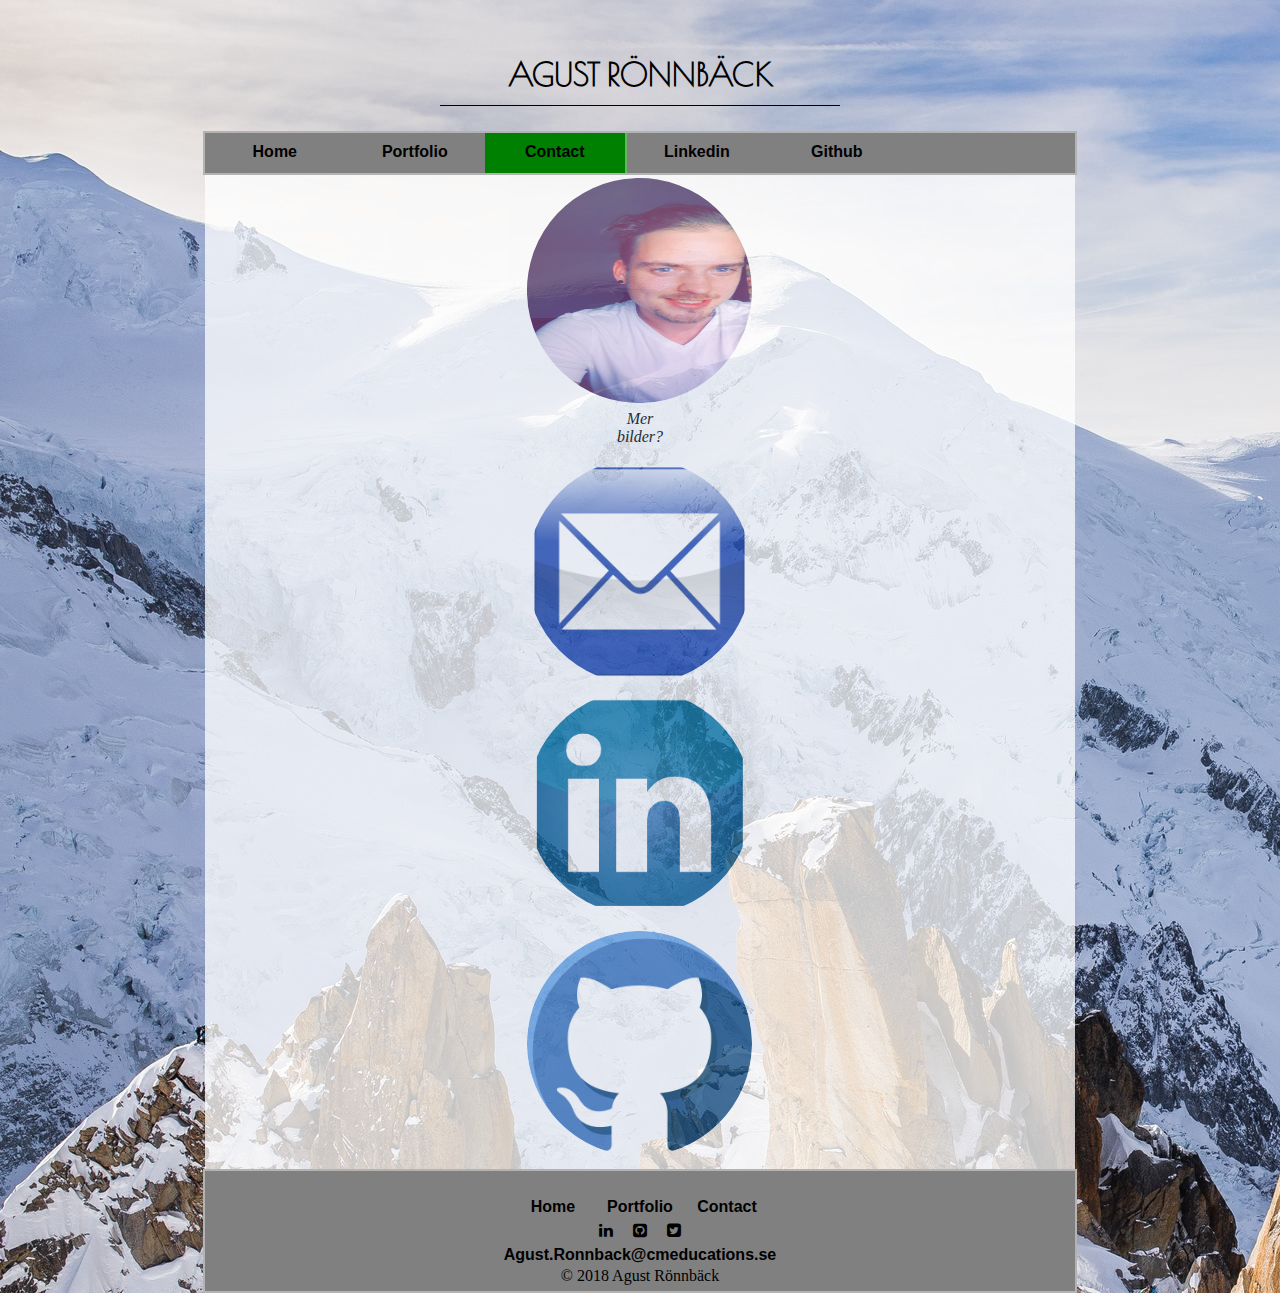
==== contact.html @ 6e4edcbc "First commit." ====
<!DOCTYPE html>
<html>

<head>

    <title>Agusts hemsida</title>
    <meta charset="utf-8">
    <link href="https://fonts.googleapis.com/css?family=Poiret+One&display=swap" rel="stylesheet">
    <link rel="stylesheet" type="text/css" href="style.css">
    <link rel="stylesheet" href="https://cdnjs.cloudflare.com/ajax/libs/font-awesome/4.7.0/css/font-awesome.min.css">
</head>

<body>
    <div class="header">
        <div class="header-line">
            <h1 class="header-title">AGUST RÖNNBÄCK</h1>
        </div>

    </div>
    <div class="navbar">

        <div class="navlinks">
            <a href="index.html">Home</a>
            <a href="portfolio.html">Portfolio</a>
            <a href="contact.html" class="divider divider active">Contact</a>
            <a href="https://www.linkedin.com/in/agust-r%C3%B6nnb%C3%A4ck-869113196/" target="_blank">Linkedin</a>
            <a href="https://github.com/atosyao" target="_blank">Github</a>
        </div>

    </div>


    <div class="container">
        <div class="side-container">
            <div class="avatar-container">
                <img src="Avatar.jpg" class="avatar-img">
            </div>
            <div class="bio-container">
                <p>Mer bilder? </p>
            </div>
        </div>


        <div class="content-container">
                <img src="email.png" class="email-img">
                <img src="github.png" class="github-img">
                <img src="linkedin.png" class="linkedin-img">
           
        </div>
    </div>

    </div>
</body>
<footer>
    <a href="index.html" class="footer-index">Home</a>
    <a href="portfolio.html" class="footer-portfolio">Portfolio</a>
    <a href="contact.html" class="footer-contact">Contact</a>
    <a href="" class="footer-twitter"><i class="fa fa-twitter-square"></i>
        <a href="https://www.linkedin.com/in/agust-r%C3%B6nnb%C3%A4ck-869113196/" class="footer-linkedin"
            target="_blank">
            <i class="fa fa-linkedin"></i>
            <a href="https://github.com/atosyao" class="footer-github" target="_blank">
            <i class="fa fa-github-square"></i>
                <a href="mailto:agust.ronnback@cmeducations.se" class="footer-email"
                    target="_blank">Agust.Ronnback@cmeducations.se</a>
                <span class="footer-copyright">© 2018 Agust Rönnbäck</span>

                </span>
</footer>

</html>
---- style.css ----
/* Colors 
#857DB1
#3B3176
#211858
*/

* {
  margin: 0;
  padding: 0;
}

.header {
  margin: 55px auto 0;
}

h1.header-title {
  font-family: "Poiret One", cursive;
  text-align: center;
}

.header-line {
  padding: 0 0 12px;
  width: 400px;
  margin: 0 auto 25px auto;
  border-bottom: 1px solid black;
}

.navbar {
  display: flex;
  justify-content: start;
  flex-flow: row wrap;
  flex-shrink: 2;
  border: 2px solid rgba(255, 255, 255, 0.4);
  background-color: gray;
  width: 68%;
  margin: auto;
}

.navlinks a {
  flex-basis: 400px;
  color: black;
  font-weight: bolder;
  font-family: Verdana, Geneva, Tahoma, sans-serif;
  font-size: 16px;
  width: 140px;
  height: 20px;
  float: left;
  text-decoration: none;
  margin: auto;
  display: block;
  text-align: center;
  padding: 10px 0;
}

a.navtext:hover {
  background-color: blanchedalmond;
}

.bio-container {
  text-align: center;
  margin: auto;
  width: 22%;
  font-style: italic;
}

.avatar-img {
  border: 3px solid rgba(255, 255, 255);
  border-radius: 50%;
  width: 25vh;
  height: 25vh;
}

.avatar-container {
  transform: rotate(-2deg);
  left: 10px;
  margin: auto;
}

/* FLEXXXXXXXXXXXXXXXXXXARRRRRRRRRR */

body {
  background-color: 3B3176;
  background-image: url("cool-background.png")
 }

a.divider {
  border-right: 2px solid rgba(255, 255, 255, 0.4);
}

a.active {
  background-color: green;
}

.container {
  display: flex;
  flex-flow: row wrap;
  justify-content: space-around;
  margin: auto;
  width: 68%;
  background-color:white;
  opacity: 0.75;
}

.content-container {
  min-height: 43em;
  display: grid;
  grid-template-columns: 1fr 1fr 1fr;
  grid-template-rows: 1fr 1fr 1fr;
  width: 74%;
}

.text1 {
  color: black;
  margin: 25px 10px;
  grid-column-start: 1;
  grid-column-end: 2;
  grid-row-start: 1;
  grid-row-end: 4;
  justify-self: stretch;
}

.text2 {
  color: black;
  margin: 25px 10px;
  grid-column-start: 2;
  grid-column-end: 3;
  grid-row-start: 1;
  grid-row-end: 4;
  justify-self: stretch;
}

.text3 {
  color: black;
  margin: 25px 10px;
  grid-column-start: 3;
  grid-column-end: 4;
  grid-row-start: 1;
  grid-row-end: 4;
  justify-self: stretch;
}

.email-img {
  border: 3px solid rgba(255, 255, 255);
  border-radius: 50%;
  width: 25vh;
  height: 25vh;
  grid-area: 1 / 2 / 3 / 3;
  margin-top: 10px;
  justify-self: center;
}

.github-img {
  border: 3px solid rgba(255, 255, 255);
  border-radius: 50%;
  width: 25vh;
  height: 25vh;
  grid-area: 3 / 2 / 3 / 2;
  justify-self: center;
}

.linkedin-img {
  border: 3px solid rgba(255, 255, 255);
  border-radius: 50%;
  width: 25vh;
  height: 25vh;
  grid-area: 2 / 2 / 3 / 2;
  margin-bottom: 10px;
  justify-self: center;
}

.footer-container {
  min-height: 10vh;
}

footer {
  display: grid;
  grid-template-columns: 1fr 10% 10% 10% 1fr;
  grid-template-rows: 1fr 1fr 1fr 1fr 1fr;
  border: 2px solid rgba(255, 255, 255, 0.4);
  width: 68%;
  min-height: 50px;
  background-color: gray;
  margin: auto;
}

footer a {
  text-decoration: none;
  color: black;
  font-weight: bolder;
  font-family: Verdana, Geneva, Tahoma, sans-serif;
  margin: 3px;
}

.footer-index {
  grid-area: 2 / 2 / 2 / 3;
  justify-self: center;
}

.footer-portfolio {
  grid-area: 2 / 3 / 2 / 3;
  justify-self: center;
}

.footer-contact {
  grid-area: 2 / 4 / 2 / 5;
  justify-self: center;
}

.footer-linkedin {
  grid-area: 3 / 3 / 3 / 3;
  justify-self: start;
}

.footer-github {
  grid-area: 3 / 3 / 3 / 3;
  justify-self: center;
}

.footer-twitter {
  grid-area: 3 / 3 / 3 / 4;
  justify-self: end;
}

.footer-copyright {
  grid-area: 5 / 2 / 5 / 5;
  justify-self: center;
}

.footer-email {
  grid-area: 4 / 2 / 4 / 5;
  justify-self: center;
}
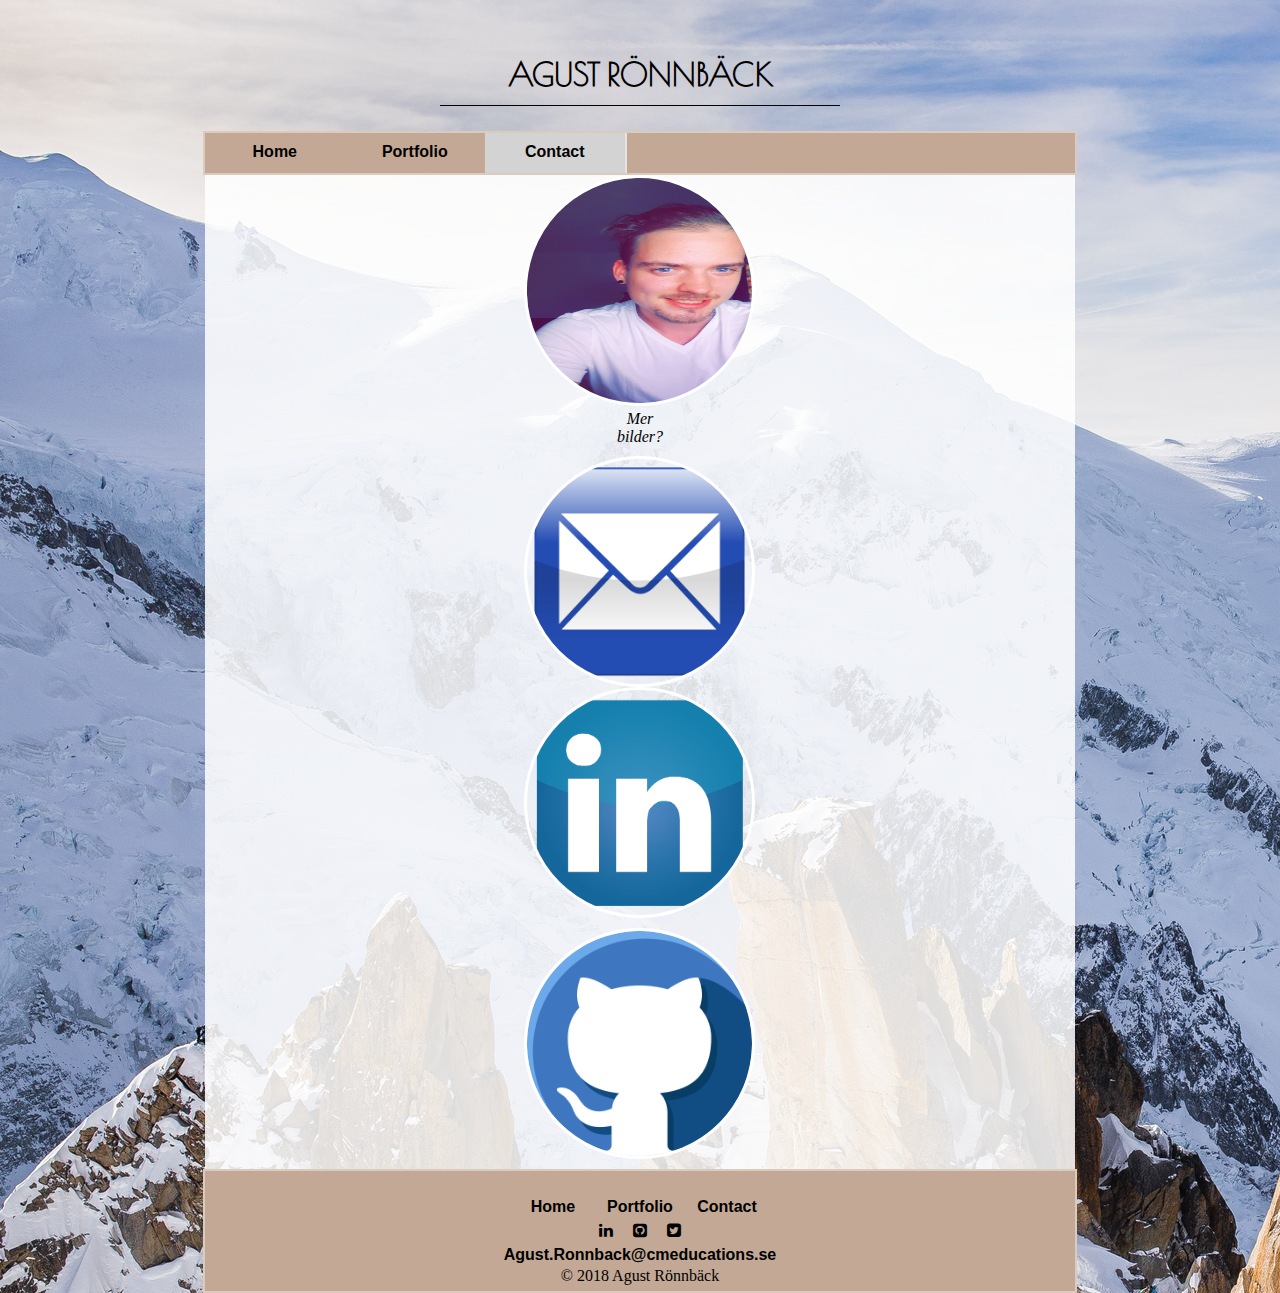
==== commit 4d416d47: "progress" ====
--- a/contact.html
+++ b/contact.html
@@ -23,8 +23,8 @@
             <a href="index.html">Home</a>
             <a href="portfolio.html">Portfolio</a>
             <a href="contact.html" class="divider divider active">Contact</a>
-            <a href="https://www.linkedin.com/in/agust-r%C3%B6nnb%C3%A4ck-869113196/" target="_blank">Linkedin</a>
-            <a href="https://github.com/atosyao" target="_blank">Github</a>
+            <!-- <a href="https://www.linkedin.com/in/agust-r%C3%B6nnb%C3%A4ck-869113196/" target="_blank">Linkedin</a>
+            <a href="https://github.com/atosyao" target="_blank">Github</a> -->
         </div>
 
     </div>
--- a/style.css
+++ b/style.css
@@ -31,7 +31,7 @@
   flex-flow: row wrap;
   flex-shrink: 2;
   border: 2px solid rgba(255, 255, 255, 0.4);
-  background-color: gray;
+  background-color: #C3A995;
   width: 68%;
   margin: auto;
 }
@@ -76,10 +76,10 @@
   margin: auto;
 }
 
-/* FLEXXXXXXXXXXXXXXXXXXARRRRRRRRRR */
+/* FLEXXXXXXXXXXXXXXXXXARRRRRRRRRR */
 
 body {
-  background-color: 3B3176;
+  background-color: #3B3176;
   background-image: url("cool-background.png")
  }
 
@@ -88,7 +88,7 @@
 }
 
 a.active {
-  background-color: green;
+  background-color: lightgray;
 }
 
 .container {
@@ -97,8 +97,7 @@
   justify-content: space-around;
   margin: auto;
   width: 68%;
-  background-color:white;
-  opacity: 0.75;
+  background-color: rgba(255, 255, 255, 0.85)
 }
 
 .content-container {
@@ -179,7 +178,7 @@
   border: 2px solid rgba(255, 255, 255, 0.4);
   width: 68%;
   min-height: 50px;
-  background-color: gray;
+  background-color: #C3A995;
   margin: auto;
 }
 
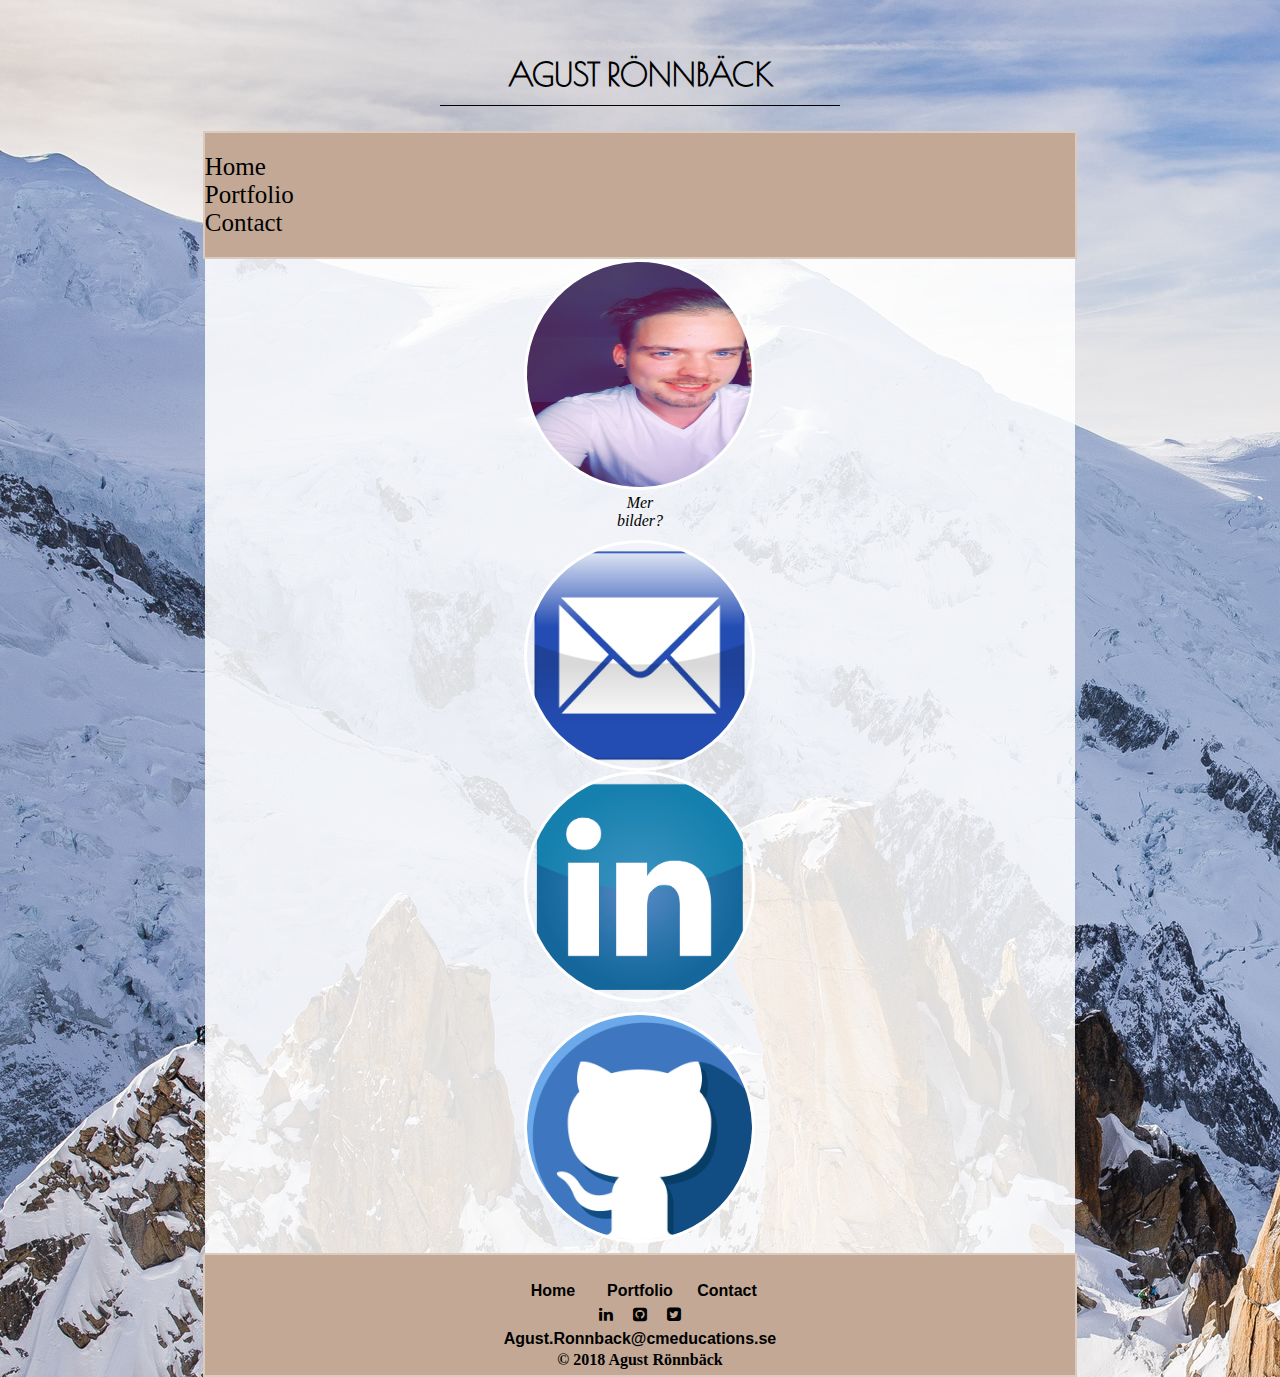
==== commit e50704fe: "grid-navbar" ====
--- a/contact.html
+++ b/contact.html
@@ -42,10 +42,10 @@
 
 
         <div class="content-container">
-                <img src="email.png" class="email-img">
-                <img src="github.png" class="github-img">
-                <img src="linkedin.png" class="linkedin-img">
-           
+            <img src="email.png" class="email-img">
+            <img src="github.png" class="github-img">
+            <img src="linkedin.png" class="linkedin-img">
+
         </div>
     </div>
 
@@ -60,12 +60,10 @@
             target="_blank">
             <i class="fa fa-linkedin"></i>
             <a href="https://github.com/atosyao" class="footer-github" target="_blank">
-            <i class="fa fa-github-square"></i>
+                <i class="fa fa-github-square"></i>
                 <a href="mailto:agust.ronnback@cmeducations.se" class="footer-email"
                     target="_blank">Agust.Ronnback@cmeducations.se</a>
-                <span class="footer-copyright">© 2018 Agust Rönnbäck</span>
-
-                </span>
+                <span class="footer-copyright" style="font-weight: bolder;">© 2018 Agust Rönnbäck</span>
 </footer>
 
 </html>--- a/style.css
+++ b/style.css
@@ -26,34 +26,25 @@
 }
 
 .navbar {
-  display: flex;
-  justify-content: start;
-  flex-flow: row wrap;
-  flex-shrink: 2;
+  display: grid;
+  grid-template-columns: 10% 10% 10% 1fr;
   border: 2px solid rgba(255, 255, 255, 0.4);
   background-color: #C3A995;
   width: 68%;
   margin: auto;
-}
-
-.navlinks a {
-  flex-basis: 400px;
-  color: black;
-  font-weight: bolder;
-  font-family: Verdana, Geneva, Tahoma, sans-serif;
-  font-size: 16px;
-  width: 140px;
-  height: 20px;
-  float: left;
+  padding: 20px 0;
+}
+
+.navbar a{
   text-decoration: none;
-  margin: auto;
-  display: block;
-  text-align: center;
-  padding: 10px 0;
-}
-
-a.navtext:hover {
-  background-color: blanchedalmond;
+  font-size: 25px;
+  color: black;
+  justify-self: center;
+  
+}
+
+.navbar a:hover {
+  color: blanchedalmond;
 }
 
 .bio-container {
@@ -62,6 +53,7 @@
   width: 22%;
   font-style: italic;
 }
+
 
 .avatar-img {
   border: 3px solid rgba(255, 255, 255);
@@ -83,13 +75,14 @@
   background-image: url("cool-background.png")
  }
 
-a.divider {
+/* a.divider {
   border-right: 2px solid rgba(255, 255, 255, 0.4);
 }
 
 a.active {
   background-color: lightgray;
-}
+  
+} */
 
 .container {
   display: flex;
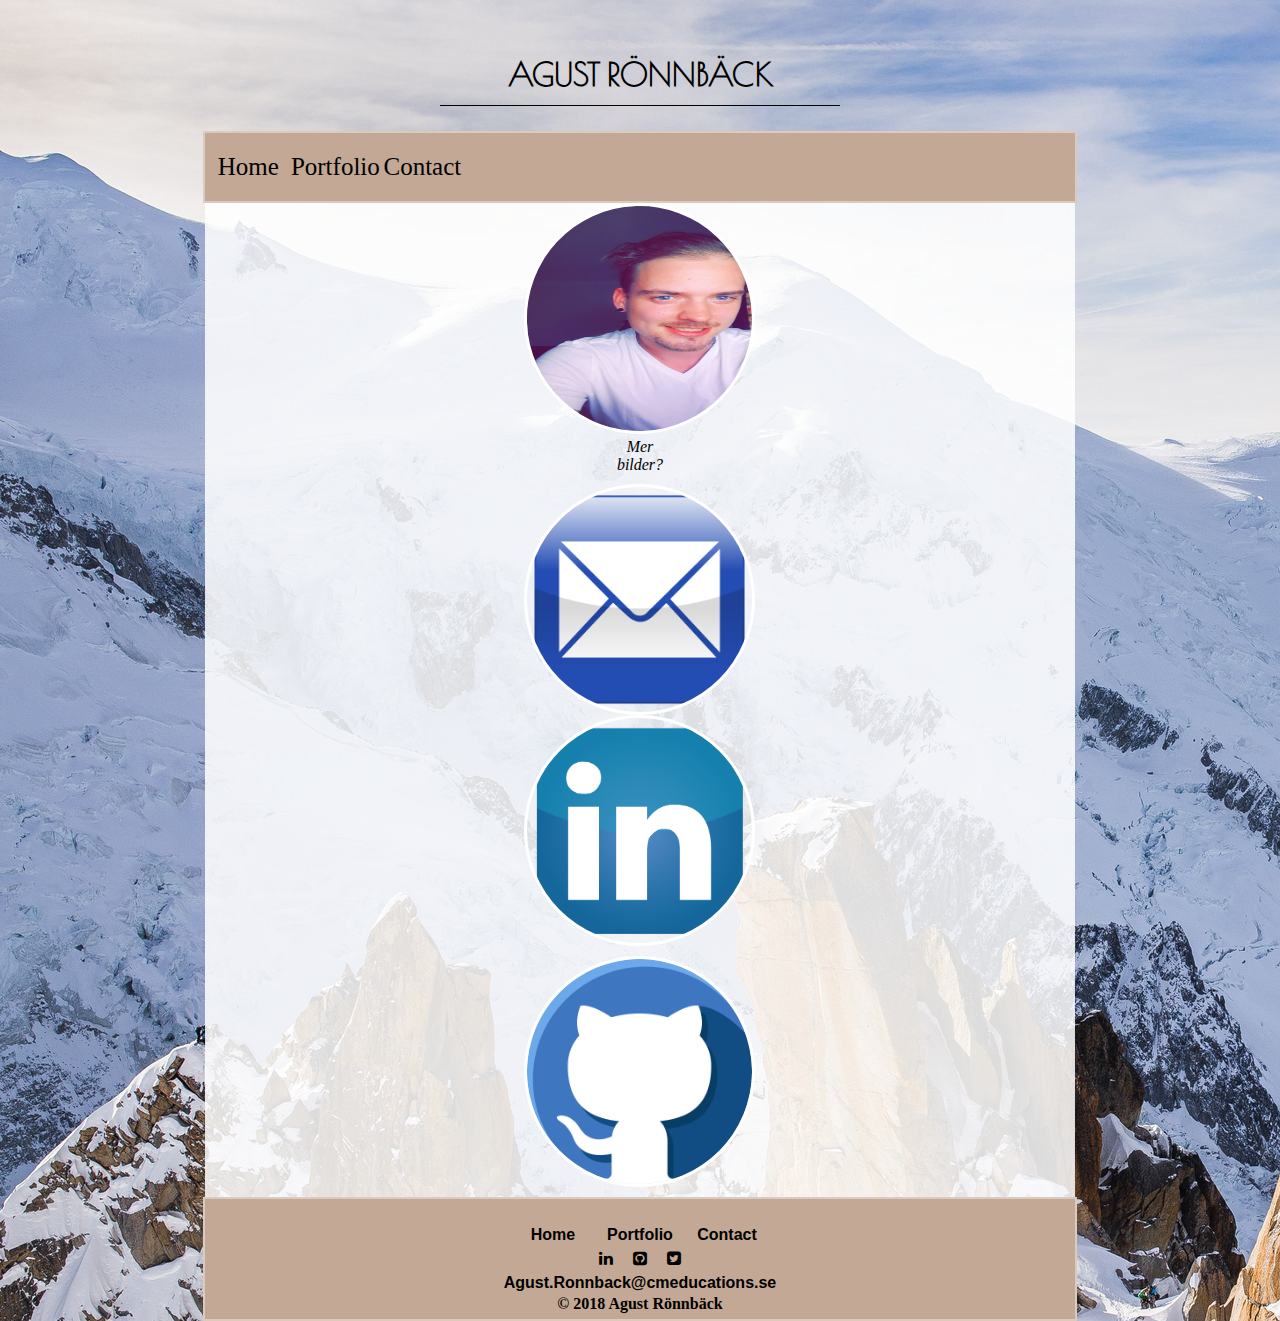
==== commit 6e883b49: "navbar-alla-sidor" ====
--- a/contact.html
+++ b/contact.html
@@ -18,15 +18,9 @@
 
     </div>
     <div class="navbar">
-
-        <div class="navlinks">
-            <a href="index.html">Home</a>
-            <a href="portfolio.html">Portfolio</a>
-            <a href="contact.html" class="divider divider active">Contact</a>
-            <!-- <a href="https://www.linkedin.com/in/agust-r%C3%B6nnb%C3%A4ck-869113196/" target="_blank">Linkedin</a>
-            <a href="https://github.com/atosyao" target="_blank">Github</a> -->
-        </div>
-
+        <a href="index.html" class="divider active">Home</a>
+        <a href="portfolio.html">Portfolio</a>
+        <a href="contact.html">Contact</a>
     </div>
 
 
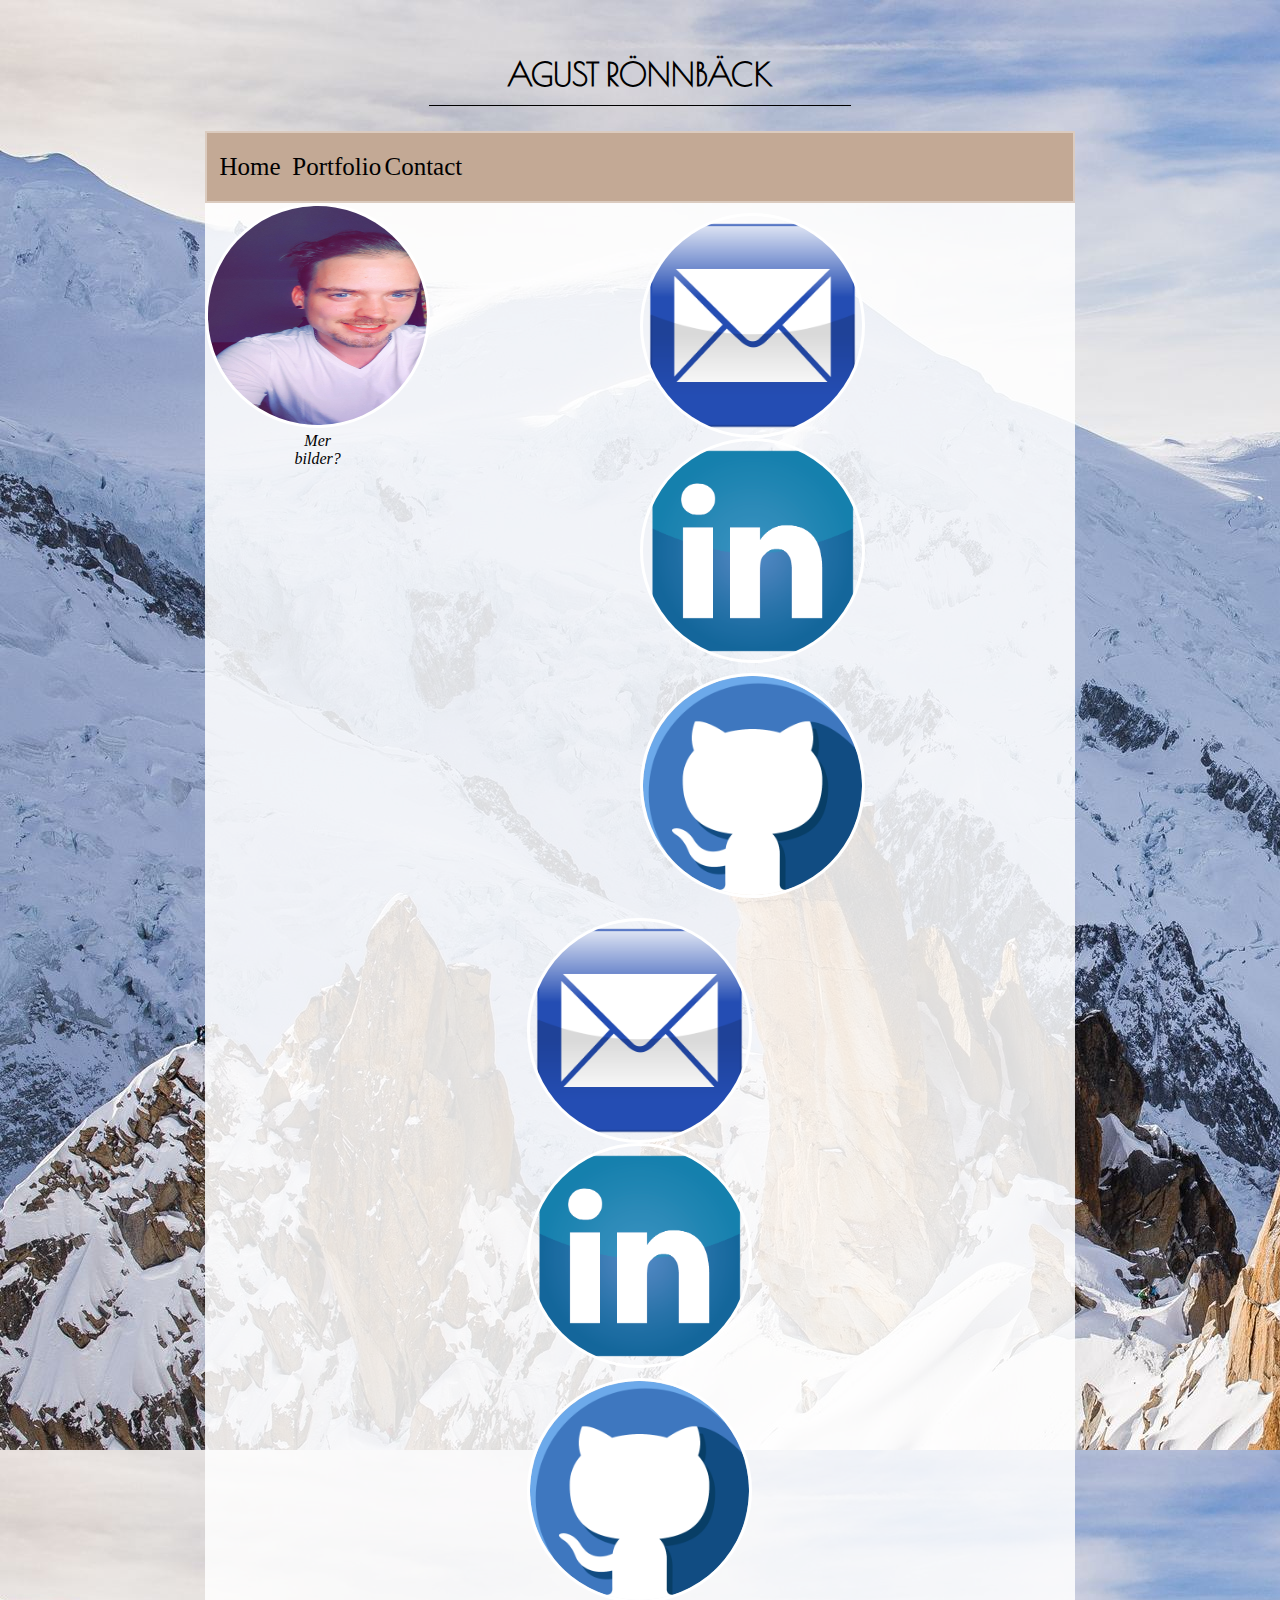
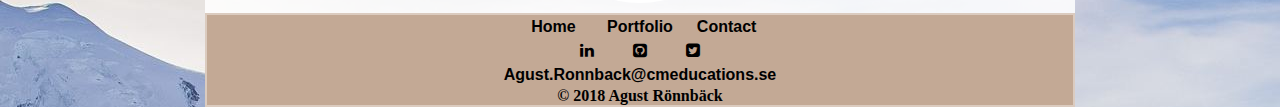
==== commit 6519ee87: "better responsive!" ====
--- a/contact.html
+++ b/contact.html
@@ -4,7 +4,8 @@
 <head>
 
     <title>Agusts hemsida</title>
-    <meta charset="utf-8">
+
+    <meta charset="utf-8" content="width=device-width, initial-scale=1.0" name="viewport">
     <link href="https://fonts.googleapis.com/css?family=Poiret+One&display=swap" rel="stylesheet">
     <link rel="stylesheet" type="text/css" href="style.css">
     <link rel="stylesheet" href="https://cdnjs.cloudflare.com/ajax/libs/font-awesome/4.7.0/css/font-awesome.min.css">
@@ -15,14 +16,13 @@
         <div class="header-line">
             <h1 class="header-title">AGUST RÖNNBÄCK</h1>
         </div>
+    </div>
 
-    </div>
     <div class="navbar">
         <a href="index.html" class="divider active">Home</a>
         <a href="portfolio.html">Portfolio</a>
         <a href="contact.html">Contact</a>
     </div>
-
 
     <div class="container">
         <div class="side-container">
@@ -34,15 +34,18 @@
             </div>
         </div>
 
+        <div class="content-container">
+            <img src="email.png" class="email-img">
+            <img src="github.png" class="github-img">
+            <img src="linkedin.png" class="linkedin-img">
+        </div>
 
         <div class="content-container">
             <img src="email.png" class="email-img">
             <img src="github.png" class="github-img">
             <img src="linkedin.png" class="linkedin-img">
-
         </div>
     </div>
-
     </div>
 </body>
 <footer>
@@ -60,4 +63,5 @@
                 <span class="footer-copyright" style="font-weight: bolder;">© 2018 Agust Rönnbäck</span>
 </footer>
 
+
 </html>--- a/style.css
+++ b/style.css
@@ -7,6 +7,9 @@
 * {
   margin: 0;
   padding: 0;
+  box-sizing: border-box;
+  -moz-box-sizing: border-box;
+  -webkit-box-sizing: border-box;  
 }
 
 .header {
@@ -20,7 +23,7 @@
 
 .header-line {
   padding: 0 0 12px;
-  width: 400px;
+  max-width: 33%;
   margin: 0 auto 25px auto;
   border-bottom: 1px solid black;
 }
@@ -29,18 +32,17 @@
   display: grid;
   grid-template-columns: 10% 10% 10% 1fr;
   border: 2px solid rgba(255, 255, 255, 0.4);
-  background-color: #C3A995;
+  background-color: #c3a995;
   width: 68%;
   margin: auto;
   padding: 20px 0;
 }
 
-.navbar a{
+.navbar a {
   text-decoration: none;
   font-size: 25px;
   color: black;
   justify-self: center;
-  
 }
 
 .navbar a:hover {
@@ -53,7 +55,6 @@
   width: 22%;
   font-style: italic;
 }
-
 
 .avatar-img {
   border: 3px solid rgba(255, 255, 255);
@@ -71,9 +72,9 @@
 /* FLEXXXXXXXXXXXXXXXXXARRRRRRRRRR */
 
 body {
-  background-color: #3B3176;
-  background-image: url("cool-background.png")
- }
+  background-color: #3b3176;
+  background-image: url("cool-background.png");
+}
 
 /* a.divider {
   border-right: 2px solid rgba(255, 255, 255, 0.4);
@@ -90,7 +91,7 @@
   justify-content: space-around;
   margin: auto;
   width: 68%;
-  background-color: rgba(255, 255, 255, 0.85)
+  background-color: rgba(255, 255, 255, 0.85);
 }
 
 .content-container {
@@ -166,12 +167,16 @@
 
 footer {
   display: grid;
-  grid-template-columns: 1fr 10% 10% 10% 1fr;
-  grid-template-rows: 1fr 1fr 1fr 1fr 1fr;
+  grid-template-areas:
+  '. home portfolio contact .'
+  '. linkedin github twitter .'
+  '. email email email .'
+  '. copyright copyright copyright   .' ;
+   grid-template-columns: 1fr 10% 10% 10% 1fr;
   border: 2px solid rgba(255, 255, 255, 0.4);
   width: 68%;
   min-height: 50px;
-  background-color: #C3A995;
+  background-color: #c3a995;
   margin: auto;
 }
 
@@ -184,41 +189,66 @@
 }
 
 .footer-index {
-  grid-area: 2 / 2 / 2 / 3;
+  grid-area: home;
   justify-self: center;
 }
 
 .footer-portfolio {
-  grid-area: 2 / 3 / 2 / 3;
+  grid-area: portfolio;
   justify-self: center;
 }
 
 .footer-contact {
-  grid-area: 2 / 4 / 2 / 5;
+  grid-area: contact;
   justify-self: center;
 }
 
 .footer-linkedin {
-  grid-area: 3 / 3 / 3 / 3;
-  justify-self: start;
+  grid-area: linkedin;
+  justify-self: self-end;
 }
 
 .footer-github {
-  grid-area: 3 / 3 / 3 / 3;
+  grid-area: github;
   justify-self: center;
 }
 
 .footer-twitter {
-  grid-area: 3 / 3 / 3 / 4;
-  justify-self: end;
+  grid-area: twitter;
+  justify-self: left;
 }
 
 .footer-copyright {
-  grid-area: 5 / 2 / 5 / 5;
+  grid-area: copyright;
   justify-self: center;
 }
 
 .footer-email {
-  grid-area: 4 / 2 / 4 / 5;
-  justify-self: center;
-}+  grid-area: email;
+  justify-self: center;
+}
+@media screen and (max-width: 768px) {
+  .header-line{
+    max-width: 90%;
+  }
+  .content-container {
+    width: 100%;
+  }
+  .container {
+    width: 100%;
+  }
+  footer {
+    width: 100%;
+    grid-template-columns: 1fr 25% 25% 25% 1fr;
+    /* grid-template-areas:
+    ' home portfolio contact'
+    ' linkedin github twitter'
+    ' email email email'
+    ' copyright copyright copyright' ; */
+  }
+  .navbar {
+    grid-template-columns: 33% 33% 33%;
+    width: 100%;
+  }
+
+}
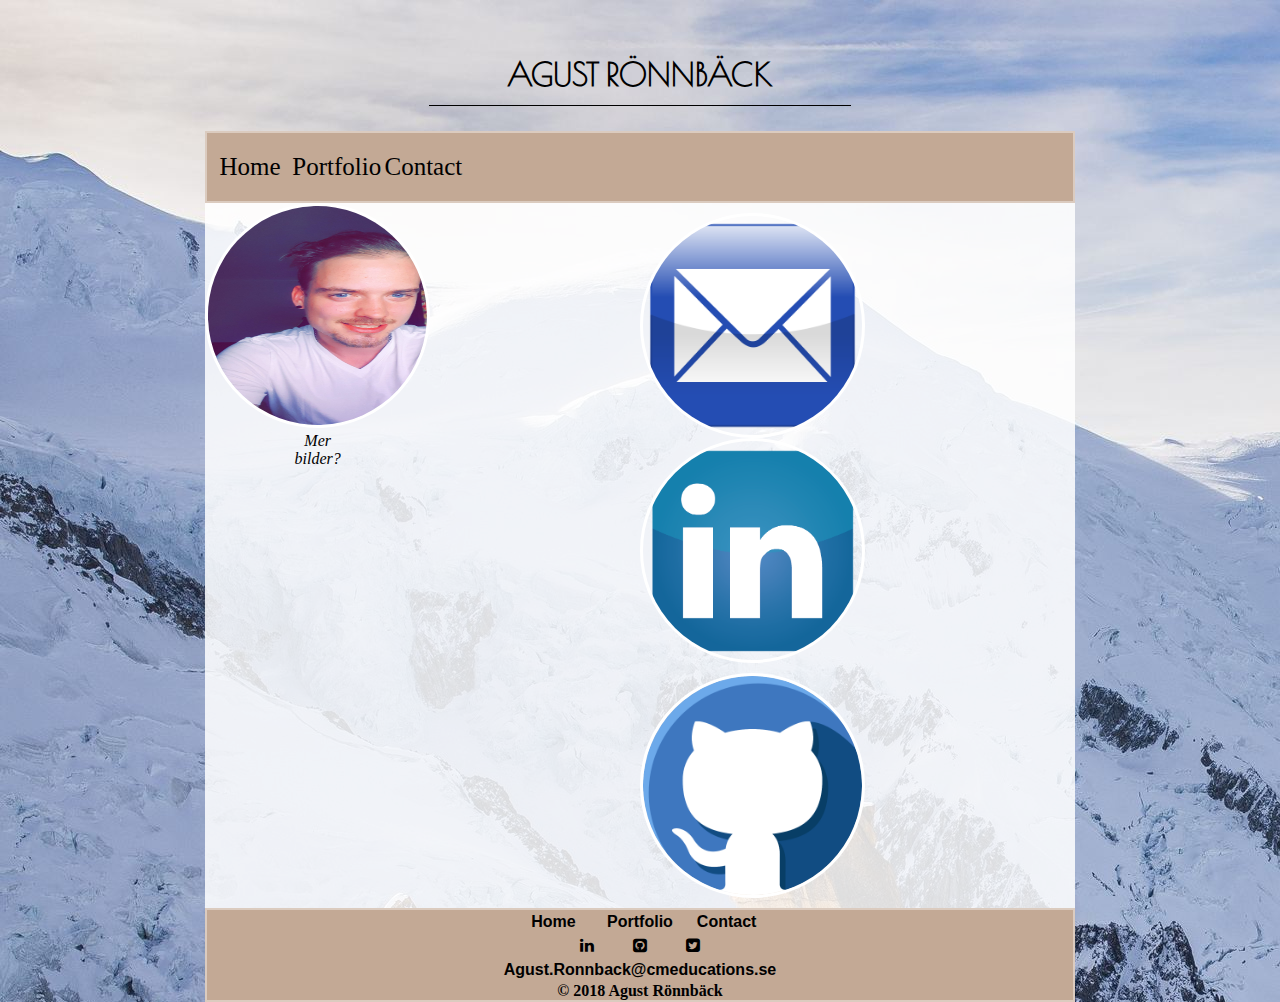
==== commit 76300cbe: "placeholder-img+småfix" ====
--- a/contact.html
+++ b/contact.html
@@ -39,12 +39,6 @@
             <img src="github.png" class="github-img">
             <img src="linkedin.png" class="linkedin-img">
         </div>
-
-        <div class="content-container">
-            <img src="email.png" class="email-img">
-            <img src="github.png" class="github-img">
-            <img src="linkedin.png" class="linkedin-img">
-        </div>
     </div>
     </div>
 </body>
--- a/style.css
+++ b/style.css
@@ -130,6 +130,9 @@
   grid-row-start: 1;
   grid-row-end: 4;
   justify-self: stretch;
+}
+.portfolio-placeholder{
+  justify-self: center;
 }
 
 .email-img {
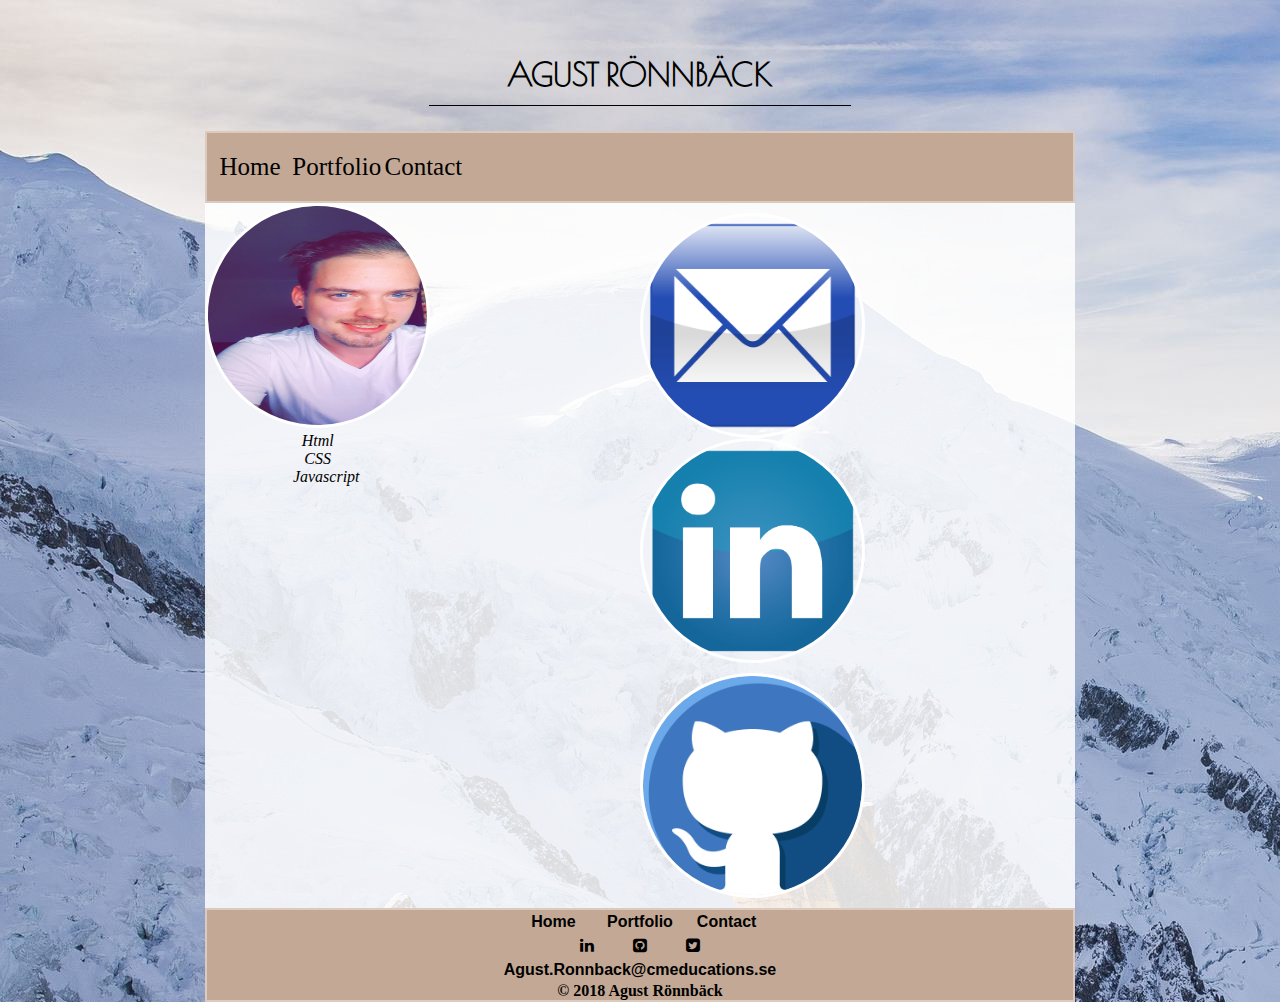
==== commit e7a57ae2: "skillz" ====
--- a/contact.html
+++ b/contact.html
@@ -30,7 +30,9 @@
                 <img src="Avatar.jpg" class="avatar-img">
             </div>
             <div class="bio-container">
-                <p>Mer bilder? </p>
+                <p>Html</p>
+                <p>CSS</p>
+                <p>Javascript</p>
             </div>
         </div>
 
